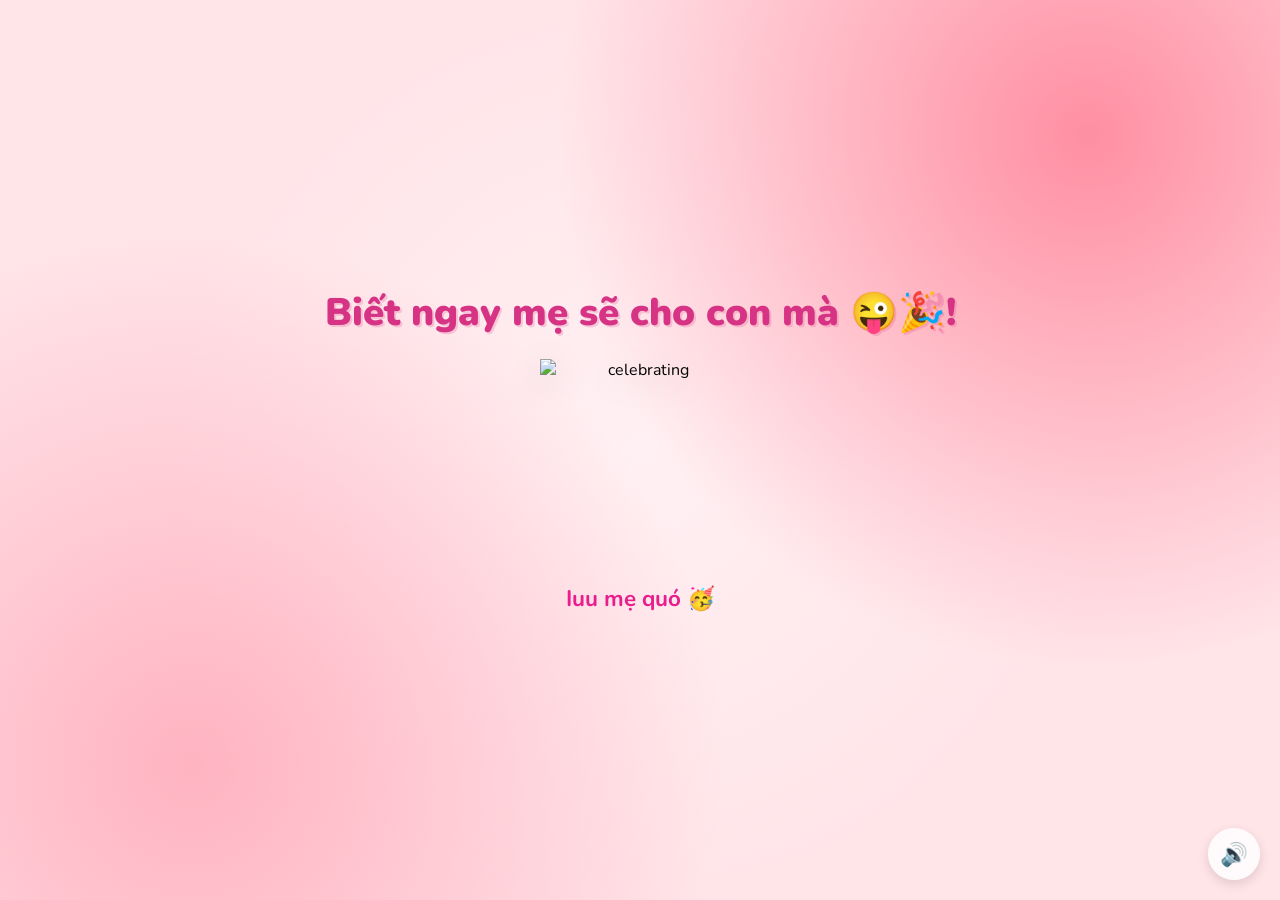
==== yes.html @ 8076028e "Update yes.html" ====
<!DOCTYPE html>
<html lang="en">
<head>
    <meta charset="UTF-8">
    <meta name="viewport" content="width=device-width, initial-scale=1.0">
    <title>Yay! 🎉</title>
    <link rel="preconnect" href="https://fonts.googleapis.com">
    <link href="https://fonts.googleapis.com/css2?family=Nunito:wght@400;700;800;900&display=swap" rel="stylesheet">
    <link rel="stylesheet" href="style.css">
    <script src="https://cdn.jsdelivr.net/npm/canvas-confetti@1.9.2/dist/confetti.browser.min.js"></script>
</head>
<body>
    <div class="hearts-bg"></div>

    <div class="container yes-container">
        <h1 class="Ok-title">Biết ngay mẹ sẽ cho con mà 😜🎉! </h1>

        <div class="gif-container">
            <img id="cat-gif" src="https://media.tenor.com/eNHbizSfVb0AAAAj/lovemode-cute.gif" alt="celebrating">
        </div>

        <p class="Ok-message">Iuu mẹ quó 🥳 </p>
    </div>

    <audio id="bg-music" loop>
        <source src="music/beabadoobee - Glue Song (Lyrics).mp3" type="audio/mpeg">
    </audio>

    <button id="music-toggle" onclick="toggleMusic()" title="Toggle music">🔊</button>

    <script src="Ok-script.js"></script>
</body>
</html>
---- style.css ----
* {
    margin: 0;
    padding: 0;
    box-sizing: border-box;
}

body {
    background-color: #FFE4E8;
    font-family: 'Nunito', sans-serif;
    min-height: 100vh;
    display: flex;
    justify-content: center;
    align-items: center;
    overflow: hidden;
    background-image:
        radial-gradient(circle at 15% 85%, #ffb3c1 0%, transparent 40%),
        radial-gradient(circle at 85% 15%, #ff8fa3 0%, transparent 40%),
        radial-gradient(circle at 50% 50%, #fff0f3 0%, transparent 60%);
}

/* Floating hearts background */
.hearts-bg {
    position: fixed;
    top: 0; left: 0; right: 0; bottom: 0;
    pointer-events: none;
    z-index: 0;
    overflow: hidden;
}

.hearts-bg::before,
.hearts-bg::after {
    content: '💕 💗 💖 💝 💓';
    position: absolute;
    font-size: 1.5rem;
    opacity: 0.15;
    animation: floatHearts 12s linear infinite;
    white-space: nowrap;
    top: 100%;
    left: 10%;
}

.hearts-bg::after {
    animation-delay: 6s;
    left: 60%;
    content: '💗 💕 💓 💖 💝';
}

@keyframes floatHearts {
    from { transform: translateY(0); opacity: 0.15; }
    to { transform: translateY(-110vh); opacity: 0; }
}

.container {
    position: relative;
    z-index: 1;
    text-align: center;
    padding: 40px 20px;
}

h1 {
    font-size: 2.4rem;
    color: #d63384;
    font-weight: 900;
    margin-bottom: 20px;
    text-shadow: 2px 2px 0px rgba(214, 51, 132, 0.2);
    animation: wiggle 2s ease-in-out infinite;
}

@keyframes wiggle {
    0%, 100% { transform: rotate(-1deg); }
    50% { transform: rotate(1deg); }
}

.gif-container {
    margin: 20px auto;
    display: flex;
    justify-content: center;
}

#cat-gif {
    width: 200px;
    height: 200px;
    object-fit: contain;
    filter: drop-shadow(0 8px 16px rgba(0,0,0,0.15));
    transition: opacity 0.3s ease;
}

.buttons {
    display: flex;
    gap: 20px;
    justify-content: center;
    align-items: center;
    margin-top: 30px;
    flex-wrap: wrap;
}

#Ok-btn {
    background: linear-gradient(135deg, #4CAF50, #45a049);
    color: white;
    border: none;
    border-radius: 16px;
    font-size: 1.6rem;
    font-weight: 900;
    font-family: 'Nunito', sans-serif;
    padding: 18px 45px;
    cursor: pointer;
    transition: transform 0.15s, box-shadow 0.15s;
    box-shadow: 0 6px 20px rgba(76, 175, 80, 0.45);
    letter-spacing: 1px;
}

#Ok-btn:hover {
    transform: scale(1.06) translateY(-2px);
    box-shadow: 0 10px 28px rgba(76, 175, 80, 0.55);
}

#Ok-btn:active {
    transform: scale(0.98);
}

#Không-btn {
    background: linear-gradient(135deg, #e74c3c, #c0392b);
    color: white;
    border: none;
    border-radius: 12px;
    font-size: 1rem;
    font-weight: 700;
    font-family: 'Nunito', sans-serif;
    padding: 12px 28px;
    cursor: pointer;
    transition: background 0.2s, left 0.25s ease, top 0.25s ease;
    box-shadow: 0 4px 14px rgba(231, 76, 60, 0.4);
}

#Không-btn:hover {
    background: linear-gradient(135deg, #c0392b, #a93226);
}


#tease-toast {
    margin-top: 14px;
    font-size: 1rem;
    color: #d63384;
    font-weight: 700;
    font-style: italic;
    opacity: 0;
    transform: translateY(6px);
    transition: opacity 0.3s ease, transform 0.3s ease;
    min-height: 1.5rem;
}

#tease-toast.show {
    opacity: 1;
    transform: translateY(0);
}

/* Music toggle button */
#music-toggle {
    position: fixed;
    bottom: 20px;
    right: 20px;
    background: rgba(255, 255, 255, 0.85);
    border: none;
    border-radius: 50%;
    width: 52px;
    height: 52px;
    font-size: 1.4rem;
    cursor: pointer;
    backdrop-filter: blur(10px);
    box-shadow: 0 4px 12px rgba(0, 0, 0, 0.12);
    transition: transform 0.2s;
    z-index: 100;
}

#music-toggle:hover {
    transform: scale(1.1);
}

/* Ok page specific */
.Ok-container h1.Ok-title {
    font-size: 2.8rem;
    animation: bounceTitle 0.6s ease infinite alternate;
}

@keyframes bounceTitle {
    from { transform: translateY(0) rotate(-1deg); }
    to { transform: translateY(-12px) rotate(1deg); }
}

.Ok-message {
    font-size: 1.4rem;
    color: #e91e8c;
    font-weight: 700;
    margin-top: 24px;
    animation: fadeIn 1s ease 0.5s both;
}

@keyframes fadeIn {
    from { opacity: 0; transform: translateY(10px); }
    to { opacity: 1; transform: translateY(0); }
}

.Ok-container #cat-gif {
    width: 260px;
    height: 260px;
}
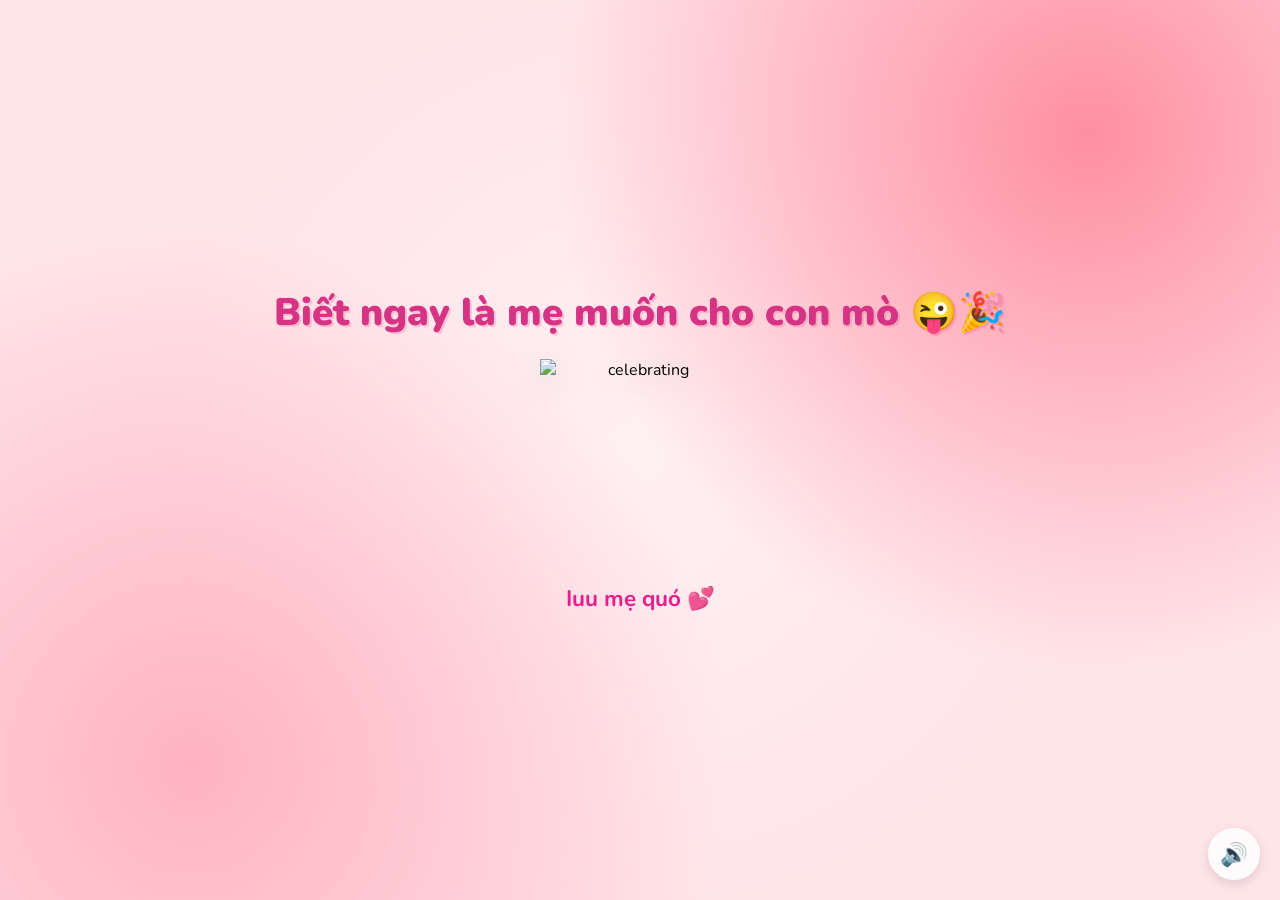
==== commit 5fe8de14: "Update yes.html" ====
--- a/yes.html
+++ b/yes.html
@@ -3,7 +3,7 @@
 <head>
     <meta charset="UTF-8">
     <meta name="viewport" content="width=device-width, initial-scale=1.0">
-    <title>Yay! 🎉</title>
+    <title>Yee 🎉</title>
     <link rel="preconnect" href="https://fonts.googleapis.com">
     <link href="https://fonts.googleapis.com/css2?family=Nunito:wght@400;700;800;900&display=swap" rel="stylesheet">
     <link rel="stylesheet" href="style.css">
@@ -13,13 +13,13 @@
     <div class="hearts-bg"></div>
 
     <div class="container yes-container">
-        <h1 class="Ok-title">Biết ngay mẹ sẽ cho con mà 😜🎉! </h1>
+        <h1 class="ok-title">Biết ngay là mẹ muốn cho con mò 😜🎉</h1>
 
         <div class="gif-container">
             <img id="cat-gif" src="https://media.tenor.com/eNHbizSfVb0AAAAj/lovemode-cute.gif" alt="celebrating">
         </div>
 
-        <p class="Ok-message">Iuu mẹ quó 🥳 </p>
+        <p class="ok-message">Iuu mẹ quó 💕</p>
     </div>
 
     <audio id="bg-music" loop>
@@ -28,6 +28,6 @@
 
     <button id="music-toggle" onclick="toggleMusic()" title="Toggle music">🔊</button>
 
-    <script src="Ok-script.js"></script>
+    <script src="ok-script.js"></script>
 </body>
 </html>
--- a/style.css
+++ b/style.css
@@ -94,7 +94,7 @@
     flex-wrap: wrap;
 }
 
-#Ok-btn {
+#ok-btn {
     background: linear-gradient(135deg, #4CAF50, #45a049);
     color: white;
     border: none;
@@ -109,16 +109,16 @@
     letter-spacing: 1px;
 }
 
-#Ok-btn:hover {
+#ok-btn:hover {
     transform: scale(1.06) translateY(-2px);
     box-shadow: 0 10px 28px rgba(76, 175, 80, 0.55);
 }
 
-#Ok-btn:active {
+#ok-btn:active {
     transform: scale(0.98);
 }
 
-#Không-btn {
+#không-btn {
     background: linear-gradient(135deg, #e74c3c, #c0392b);
     color: white;
     border: none;
@@ -132,7 +132,7 @@
     box-shadow: 0 4px 14px rgba(231, 76, 60, 0.4);
 }
 
-#Không-btn:hover {
+#không-btn:hover {
     background: linear-gradient(135deg, #c0392b, #a93226);
 }
 
@@ -177,7 +177,7 @@
 }
 
 /* Ok page specific */
-.Ok-container h1.Ok-title {
+.ok-container h1.ok-title {
     font-size: 2.8rem;
     animation: bounceTitle 0.6s ease infinite alternate;
 }
@@ -187,7 +187,7 @@
     to { transform: translateY(-12px) rotate(1deg); }
 }
 
-.Ok-message {
+.ok-message {
     font-size: 1.4rem;
     color: #e91e8c;
     font-weight: 700;
@@ -200,7 +200,7 @@
     to { opacity: 1; transform: translateY(0); }
 }
 
-.Ok-container #cat-gif {
+.ok-container #cat-gif {
     width: 260px;
     height: 260px;
 }
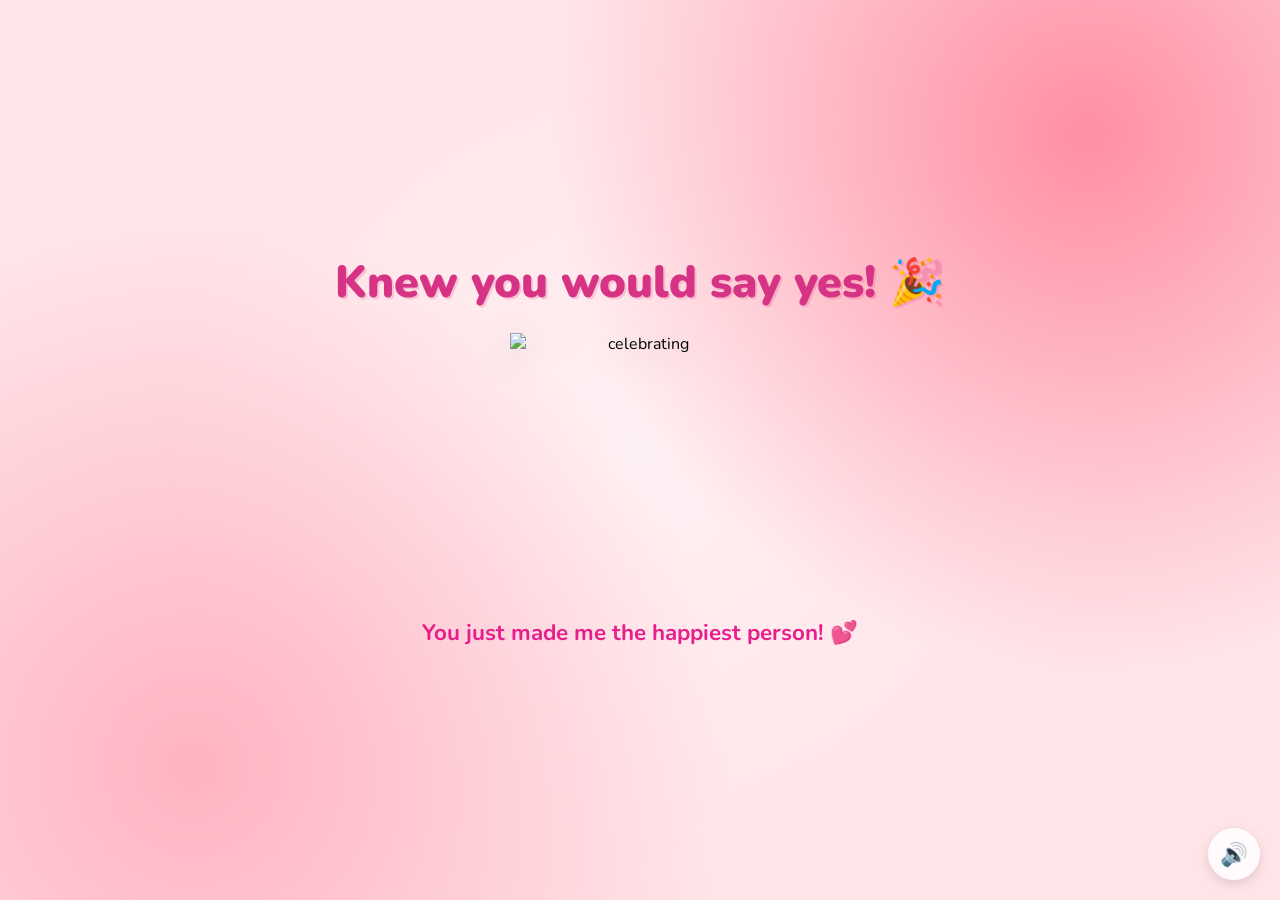
==== commit ba6c8994: "Update yes.html" ====
--- a/yes.html
+++ b/yes.html
@@ -3,7 +3,7 @@
 <head>
     <meta charset="UTF-8">
     <meta name="viewport" content="width=device-width, initial-scale=1.0">
-    <title>Yee 🎉</title>
+    <title>Yay! 🎉</title>
     <link rel="preconnect" href="https://fonts.googleapis.com">
     <link href="https://fonts.googleapis.com/css2?family=Nunito:wght@400;700;800;900&display=swap" rel="stylesheet">
     <link rel="stylesheet" href="style.css">
@@ -13,13 +13,13 @@
     <div class="hearts-bg"></div>
 
     <div class="container yes-container">
-        <h1 class="ok-title">Biết ngay là mẹ muốn cho con mò 😜🎉</h1>
+        <h1 class="yes-title">Knew you would say yes! 🎉</h1>
 
         <div class="gif-container">
             <img id="cat-gif" src="https://media.tenor.com/eNHbizSfVb0AAAAj/lovemode-cute.gif" alt="celebrating">
         </div>
 
-        <p class="ok-message">Iuu mẹ quó 💕</p>
+        <p class="yes-message">You just made me the happiest person! 💕</p>
     </div>
 
     <audio id="bg-music" loop>
@@ -28,6 +28,6 @@
 
     <button id="music-toggle" onclick="toggleMusic()" title="Toggle music">🔊</button>
 
-    <script src="ok-script.js"></script>
+    <script src="yes-script.js"></script>
 </body>
 </html>
--- a/style.css
+++ b/style.css
@@ -94,7 +94,7 @@
     flex-wrap: wrap;
 }
 
-#ok-btn {
+#yes-btn {
     background: linear-gradient(135deg, #4CAF50, #45a049);
     color: white;
     border: none;
@@ -109,16 +109,16 @@
     letter-spacing: 1px;
 }
 
-#ok-btn:hover {
+#yes-btn:hover {
     transform: scale(1.06) translateY(-2px);
     box-shadow: 0 10px 28px rgba(76, 175, 80, 0.55);
 }
 
-#ok-btn:active {
+#yes-btn:active {
     transform: scale(0.98);
 }
 
-#không-btn {
+#no-btn {
     background: linear-gradient(135deg, #e74c3c, #c0392b);
     color: white;
     border: none;
@@ -132,7 +132,7 @@
     box-shadow: 0 4px 14px rgba(231, 76, 60, 0.4);
 }
 
-#không-btn:hover {
+#no-btn:hover {
     background: linear-gradient(135deg, #c0392b, #a93226);
 }
 
@@ -176,8 +176,8 @@
     transform: scale(1.1);
 }
 
-/* Ok page specific */
-.ok-container h1.ok-title {
+/* Yes page specific */
+.yes-container h1.yes-title {
     font-size: 2.8rem;
     animation: bounceTitle 0.6s ease infinite alternate;
 }
@@ -187,7 +187,7 @@
     to { transform: translateY(-12px) rotate(1deg); }
 }
 
-.ok-message {
+.yes-message {
     font-size: 1.4rem;
     color: #e91e8c;
     font-weight: 700;
@@ -200,7 +200,7 @@
     to { opacity: 1; transform: translateY(0); }
 }
 
-.ok-container #cat-gif {
+.yes-container #cat-gif {
     width: 260px;
     height: 260px;
 }
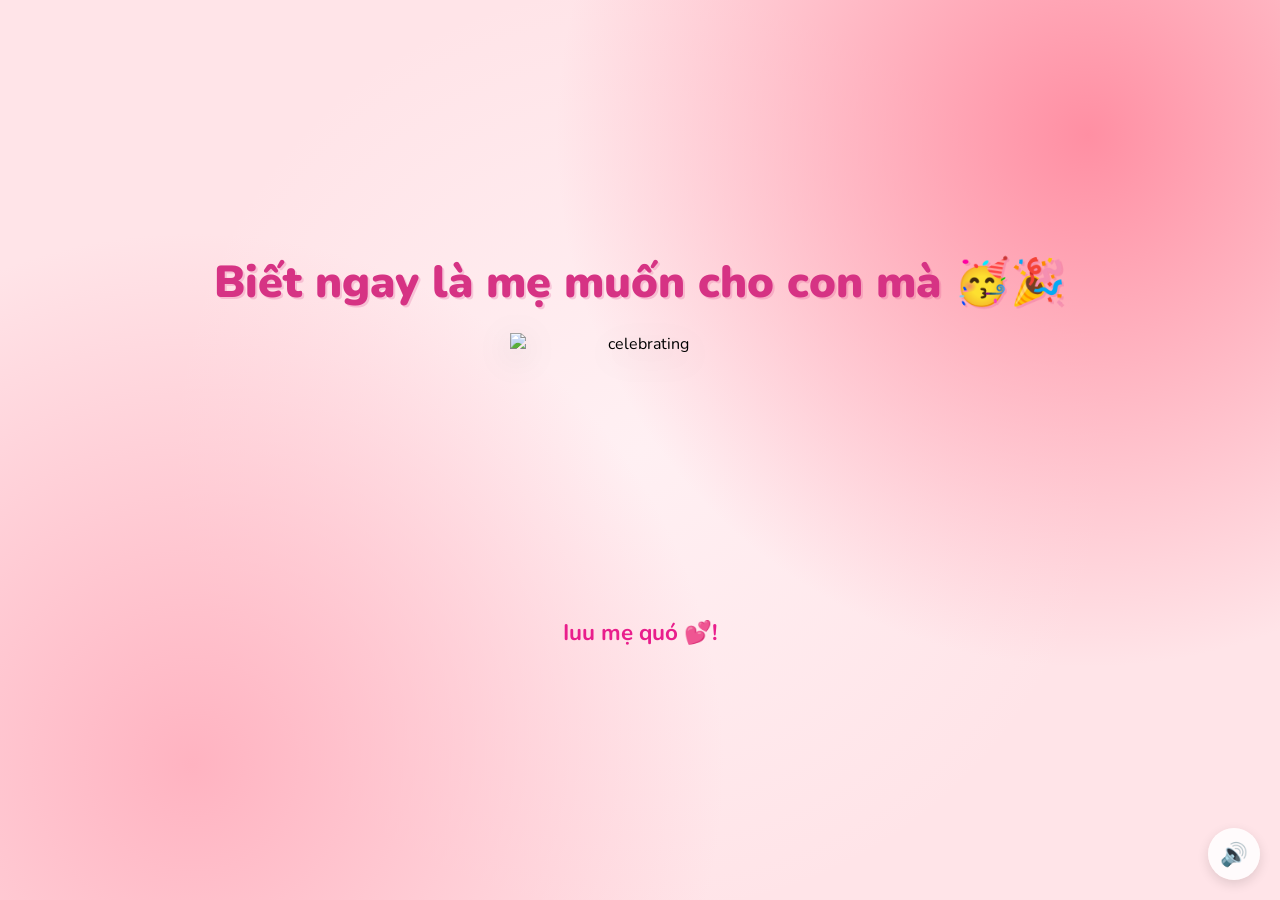
==== commit 23cc2155: "Update yes.html" ====
--- a/yes.html
+++ b/yes.html
@@ -3,7 +3,7 @@
 <head>
     <meta charset="UTF-8">
     <meta name="viewport" content="width=device-width, initial-scale=1.0">
-    <title>Yay! 🎉</title>
+    <title>Yê 🎉</title>
     <link rel="preconnect" href="https://fonts.googleapis.com">
     <link href="https://fonts.googleapis.com/css2?family=Nunito:wght@400;700;800;900&display=swap" rel="stylesheet">
     <link rel="stylesheet" href="style.css">
@@ -13,13 +13,13 @@
     <div class="hearts-bg"></div>
 
     <div class="container yes-container">
-        <h1 class="yes-title">Knew you would say yes! 🎉</h1>
+        <h1 class="yes-title">Biết ngay là mẹ muốn cho con mà 🥳🎉</h1>
 
         <div class="gif-container">
             <img id="cat-gif" src="https://media.tenor.com/eNHbizSfVb0AAAAj/lovemode-cute.gif" alt="celebrating">
         </div>
 
-        <p class="yes-message">You just made me the happiest person! 💕</p>
+        <p class="yes-message">Iuu mẹ quó 💕!</p>
     </div>
 
     <audio id="bg-music" loop>
